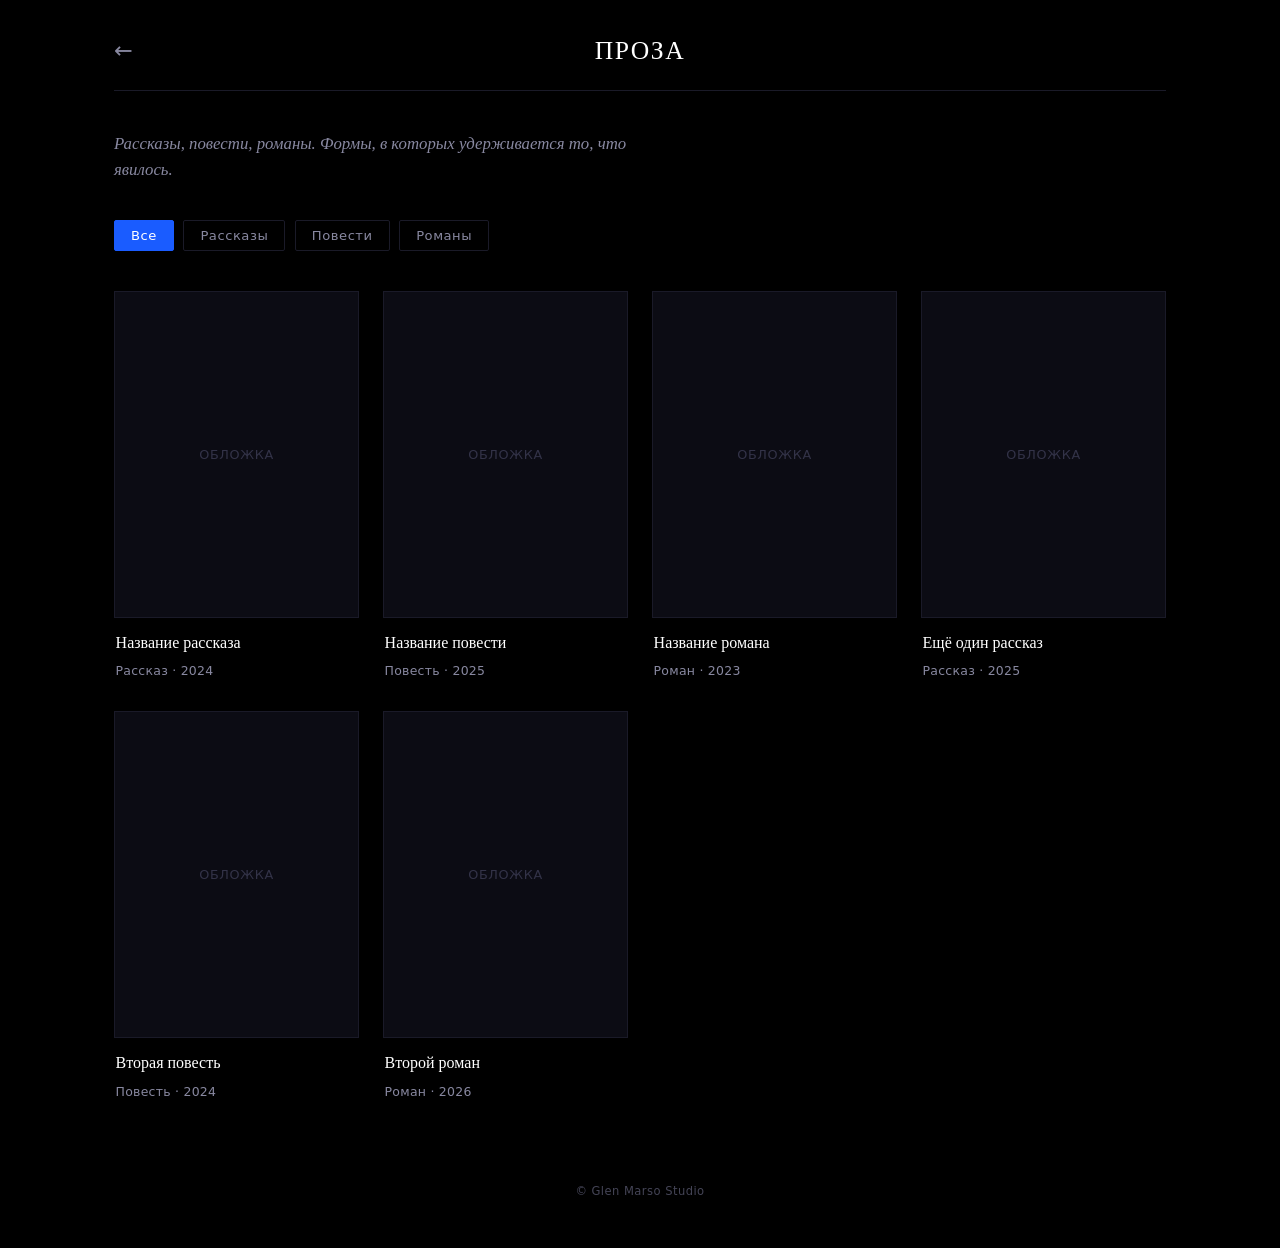
==== proza/index.html @ ce7db307 "Add initial HTML structure for Proza page" ====
<!DOCTYPE html>
<html lang="ru">
<head>
  <meta charset="UTF-8">
  <meta name="viewport" content="width=device-width, initial-scale=1.0">
  <title>Проза — Glen Marso Studio</title>
  <meta name="description" content="Проза Глена Марсо: рассказы, повести, романы">
  <meta name="theme-color" content="#000000">
  <link rel="stylesheet" href="../styles-section.css">
</head>
<body>
  <div class="section-page">

    <!-- Шапка -->
    <header class="section-header">
      <a href="/" class="back-link" title="На главную">←</a>
      <h1 class="section-title">Проза</h1>
      <div class="header-spacer"></div>
    </header>

    <!-- Введение -->
    <div class="section-intro">
      <p>Рассказы, повести, романы. Формы, в которых удерживается то, что явилось.</p>
    </div>

    <!-- Категории -->
    <nav class="categories" aria-label="Категории">
      <button class="cat-btn active" data-filter="all">Все</button>
      <button class="cat-btn" data-filter="rasskazy">Рассказы</button>
      <button class="cat-btn" data-filter="povesti">Повести</button>
      <button class="cat-btn" data-filter="romany">Романы</button>
    </nav>

    <!-- Сетка произведений -->
    <div class="works-grid" id="worksGrid">

      <!-- Пример карточки (позже заменим на реальные) -->
      <a href="#" class="work-card" data-category="rasskazy">
        <div class="work-cover">
          <span class="cover-placeholder">Обложка</span>
        </div>
        <div class="work-info">
          <h2 class="work-title">Название рассказа</h2>
          <span class="work-meta">Рассказ · 2024</span>
        </div>
      </a>

      <a href="#" class="work-card" data-category="povesti">
        <div class="work-cover">
          <span class="cover-placeholder">Обложка</span>
        </div>
        <div class="work-info">
          <h2 class="work-title">Название повести</h2>
          <span class="work-meta">Повесть · 2025</span>
        </div>
      </a>

      <a href="#" class="work-card" data-category="romany">
        <div class="work-cover">
          <span class="cover-placeholder">Обложка</span>
        </div>
        <div class="work-info">
          <h2 class="work-title">Название романа</h2>
          <span class="work-meta">Роман · 2023</span>
        </div>
      </a>

      <a href="#" class="work-card" data-category="rasskazy">
        <div class="work-cover">
          <span class="cover-placeholder">Обложка</span>
        </div>
        <div class="work-info">
          <h2 class="work-title">Ещё один рассказ</h2>
          <span class="work-meta">Рассказ · 2025</span>
        </div>
      </a>

      <a href="#" class="work-card" data-category="povesti">
        <div class="work-cover">
          <span class="cover-placeholder">Обложка</span>
        </div>
        <div class="work-info">
          <h2 class="work-title">Вторая повесть</h2>
          <span class="work-meta">Повесть · 2024</span>
        </div>
      </a>

      <a href="#" class="work-card" data-category="romany">
        <div class="work-cover">
          <span class="cover-placeholder">Обложка</span>
        </div>
        <div class="work-info">
          <h2 class="work-title">Второй роман</h2>
          <span class="work-meta">Роман · 2026</span>
        </div>
      </a>

    </div>

    <!-- Подвал -->
    <footer class="section-footer">
      <p>© Glen Marso Studio</p>
    </footer>
  </div>

  <script src="../script-section.js"></script>
</body>
</html>
---- styles-section.css ----
/* Glen Marso Studio — Section pages template */

:root {
  --bg: #000000;
  --white: #ffffff;
  --blue: #1a5cff;
  --blue-glow: #3d7aff;
  --text: #d0d0e0;
  --text-muted: #8888a0;
  --card-bg: #0c0c14;
  --border: #1a1a28;
}

* {
  box-sizing: border-box;
  margin: 0;
  padding: 0;
}

html {
  font-size: 16px;
  scroll-behavior: smooth;
}

body {
  background: var(--bg);
  color: var(--white);
  font-family: system-ui, -apple-system, BlinkMacSystemFont, "Segoe UI", sans-serif;
  min-height: 100vh;
  -webkit-font-smoothing: antialiased;
  line-height: 1.5;
}

.section-page {
  max-width: 1100px;
  margin: 0 auto;
  padding: 2rem 1.5rem 3rem;
  min-height: 100vh;
  display: flex;
  flex-direction: column;
}

/* ===== Шапка ===== */
.section-header {
  display: flex;
  align-items: center;
  justify-content: space-between;
  margin-bottom: 2.5rem;
  padding-bottom: 1.2rem;
  border-bottom: 1px solid var(--border);
}

.back-link {
  color: var(--text-muted);
  text-decoration: none;
  font-size: 1.4rem;
  width: 40px;
  transition: color 0.25s;
}

.back-link:hover {
  color: var(--blue-glow);
}

.section-title {
  font-family: Georgia, "Times New Roman", serif;
  font-weight: 500;
  font-size: 1.6rem;
  letter-spacing: 0.06em;
  text-transform: uppercase;
  color: var(--white);
}

.header-spacer {
  width: 40px;
}

/* ===== Введение ===== */
.section-intro {
  margin-bottom: 2.2rem;
  max-width: 520px;
}

.section-intro p {
  font-family: Georgia, "Times New Roman", serif;
  font-size: 1.05rem;
  font-style: italic;
  color: var(--text-muted);
  line-height: 1.6;
}

/* ===== Категории ===== */
.categories {
  display: flex;
  flex-wrap: wrap;
  gap: 0.6rem;
  margin-bottom: 2.5rem;
}

.cat-btn {
  background: transparent;
  border: 1px solid var(--border);
  color: var(--text-muted);
  font-family: system-ui, sans-serif;
  font-size: 0.82rem;
  font-weight: 500;
  letter-spacing: 0.04em;
  padding: 0.45rem 1rem;
  cursor: pointer;
  transition: all 0.25s;
  border-radius: 2px;
}

.cat-btn:hover {
  border-color: var(--blue);
  color: var(--blue-glow);
}

.cat-btn.active {
  background: var(--blue);
  border-color: var(--blue);
  color: #fff;
}

/* ===== Сетка произведений ===== */
.works-grid {
  display: grid;
  grid-template-columns: repeat(auto-fill, minmax(200px, 1fr));
  gap: 1.8rem 1.5rem;
  margin-bottom: 3rem;
}

.work-card {
  text-decoration: none;
  color: inherit;
  display: flex;
  flex-direction: column;
  transition: transform 0.3s ease;
}

.work-card:hover {
  transform: translateY(-5px);
}

.work-cover {
  aspect-ratio: 3/4;
  background: var(--card-bg);
  border: 1px solid var(--border);
  display: flex;
  align-items: center;
  justify-content: center;
  margin-bottom: 0.9rem;
  overflow: hidden;
  position: relative;
}

.work-cover img {
  width: 100%;
  height: 100%;
  object-fit: cover;
  display: block;
}

.cover-placeholder {
  color: #333348;
  font-size: 0.8rem;
  letter-spacing: 0.05em;
  text-transform: uppercase;
}

.work-card:hover .work-cover {
  border-color: rgba(26, 92, 255, 0.45);
}

.work-info {
  padding: 0 0.1rem;
}

.work-title {
  font-family: Georgia, "Times New Roman", serif;
  font-size: 1rem;
  font-weight: 500;
  color: var(--white);
  margin-bottom: 0.3rem;
  line-height: 1.35;
}

.work-meta {
  font-size: 0.78rem;
  color: var(--text-muted);
  letter-spacing: 0.02em;
}

/* ===== Подвал ===== */
.section-footer {
  margin-top: auto;
  padding-top: 2rem;
  text-align: center;
}

.section-footer p {
  font-size: 0.72rem;
  color: #444456;
  letter-spacing: 0.04em;
}

/* ===== Адаптив ===== */
@media (max-width: 640px) {
  .section-page {
    padding: 1.4rem 1rem 2rem;
  }

  .section-title {
    font-size: 1.35rem;
  }

  .works-grid {
    grid-template-columns: repeat(auto-fill, minmax(140px, 1fr));
    gap: 1.4rem 1rem;
  }

  .work-title {
    font-size: 0.92rem;
  }
}
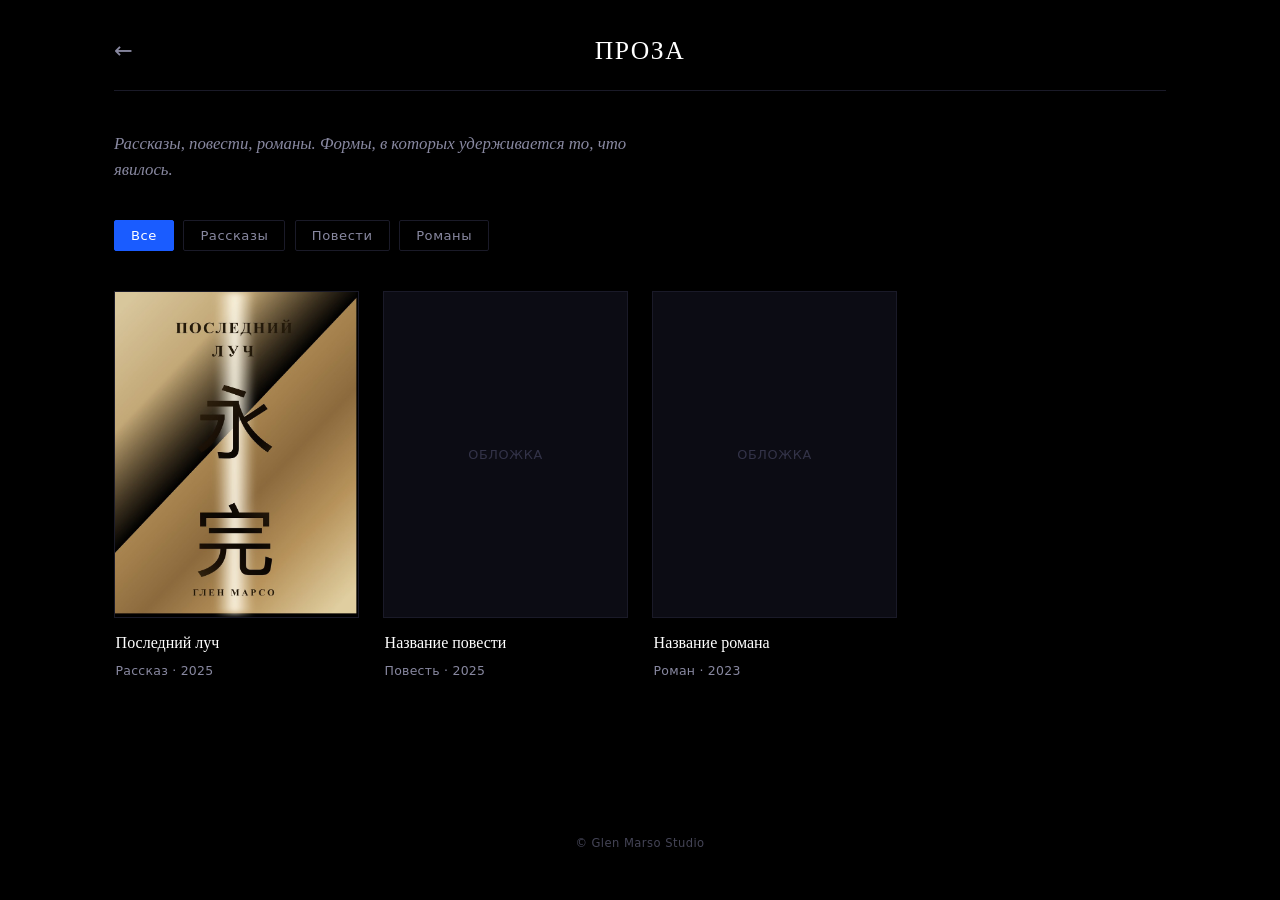
==== commit dff0cfbb: "Update work card for 'Последний луч' and remove placeholders Replaced a placeholder work card with a" ====
--- a/proza/index.html
+++ b/proza/index.html
@@ -34,17 +34,18 @@
     <!-- Сетка произведений -->
     <div class="works-grid" id="worksGrid">
 
-      <!-- Пример карточки (позже заменим на реальные) -->
-      <a href="#" class="work-card" data-category="rasskazy">
+      <!-- Последний луч -->
+      <a href="/proza/posledniy-luch/" class="work-card" data-category="rasskazy">
         <div class="work-cover">
-          <span class="cover-placeholder">Обложка</span>
+          <img src="cover-posledniy-luch.jpg" alt="Последний луч — Глен Марсо">
         </div>
         <div class="work-info">
-          <h2 class="work-title">Название рассказа</h2>
-          <span class="work-meta">Рассказ · 2024</span>
+          <h2 class="work-title">Последний луч</h2>
+          <span class="work-meta">Рассказ · 2025</span>
         </div>
       </a>
 
+      <!-- Остальные пока заглушки -->
       <a href="#" class="work-card" data-category="povesti">
         <div class="work-cover">
           <span class="cover-placeholder">Обложка</span>
@@ -65,36 +66,6 @@
         </div>
       </a>
 
-      <a href="#" class="work-card" data-category="rasskazy">
-        <div class="work-cover">
-          <span class="cover-placeholder">Обложка</span>
-        </div>
-        <div class="work-info">
-          <h2 class="work-title">Ещё один рассказ</h2>
-          <span class="work-meta">Рассказ · 2025</span>
-        </div>
-      </a>
-
-      <a href="#" class="work-card" data-category="povesti">
-        <div class="work-cover">
-          <span class="cover-placeholder">Обложка</span>
-        </div>
-        <div class="work-info">
-          <h2 class="work-title">Вторая повесть</h2>
-          <span class="work-meta">Повесть · 2024</span>
-        </div>
-      </a>
-
-      <a href="#" class="work-card" data-category="romany">
-        <div class="work-cover">
-          <span class="cover-placeholder">Обложка</span>
-        </div>
-        <div class="work-info">
-          <h2 class="work-title">Второй роман</h2>
-          <span class="work-meta">Роман · 2026</span>
-        </div>
-      </a>
-
     </div>
 
     <!-- Подвал -->
